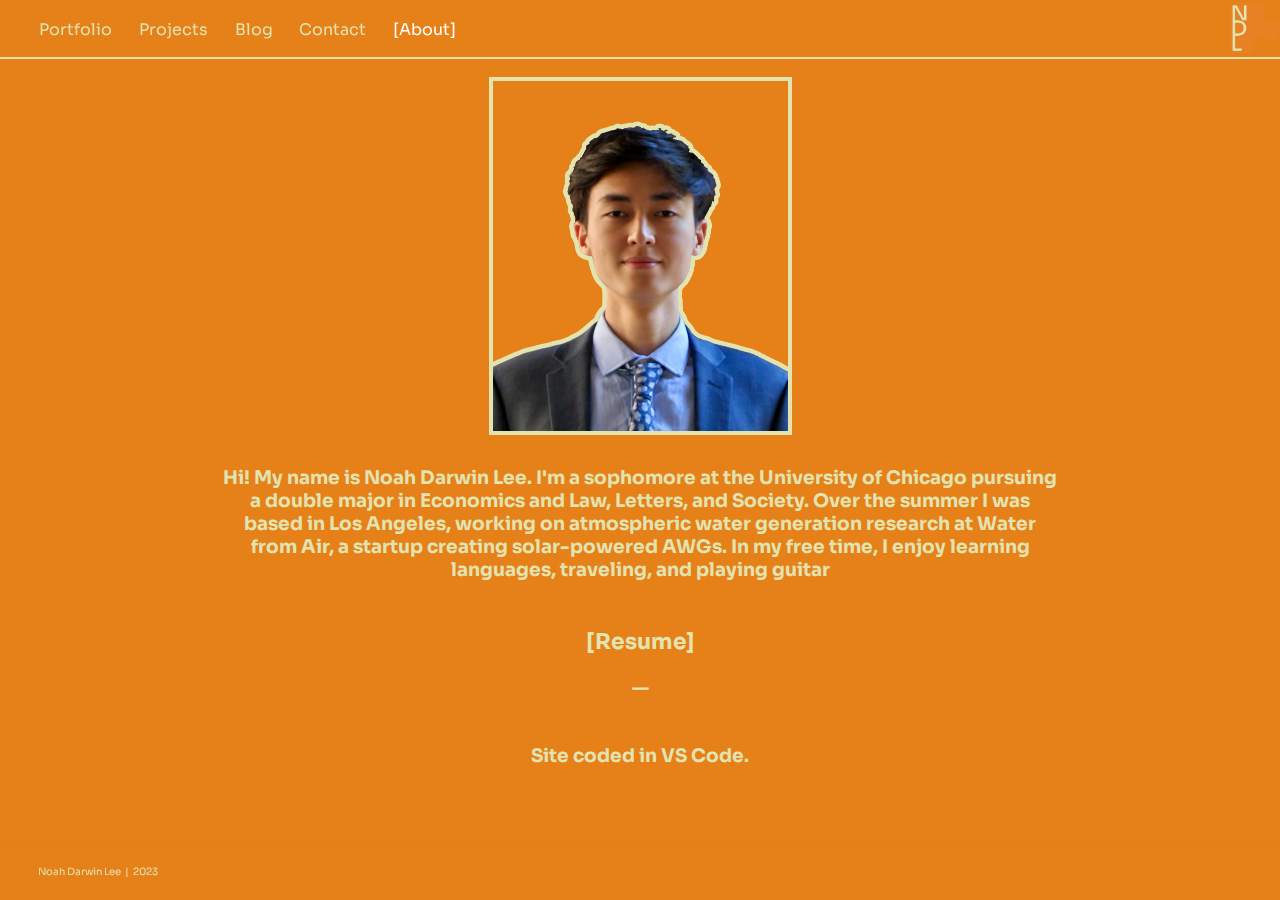
==== about.html @ 6a837bd8 "Update about.html" ====
<!DOCTYPE html>
<html lang="en">
<head>
    <link rel="stylesheet" href="https://fonts.googleapis.com/css?family=Sora">
    <link href='style.css' rel='stylesheet'>
    <link rel="shortcut icon" href="ndlicon.png">
    <meta name="viewport" content="width=device-width, initial-scale=1.0">
    <title>Noah Darwin Lee</title>
</head>
<body>
    <div class="header">
        <br class="topbit">
        <div class="header-nav">
            <li>
                <a href="portfolio.html" class="header-nav-button">
                    <span>Portfolio</span>
                </a>
            </li>
            <li>
                <a href="projects.html" class="header-nav-button">
                    <span>Projects</span>
                </a>
            </li>
            <li>
                <a href="blog.html" class="header-nav-button">
                    <span>Blog</span>
                </a>
            </li>
            <li>
                <a href="contact.html" class="header-nav-button">
                    <span>Contact</span>
                </a>
            </li>
            <li>
                <a href="about.html" class="header-nav-button" style="color:#ffffff">
                    <span>[About]</span>
                </a>
            </li>
            <div class="header-icon">
            <img src="ndlicon.png" class="header-icon" onclick="mainMenu()">
        </div>
        </div>
        <hr class="hr1"/>
    </div>
    <script>
        function mainMenu() {
            window.location.href = "index.html";
    }
    </script>

<!--below is the about section text-->

<div class="headshot">
    <img src="noahabout.png" id="headshot">
</div>
<br>
<h3 class=
"abouttext">Hi! My name is Noah Darwin Lee. I'm a sophomore at the University of Chicago pursuing a double major in Economics and Law, Letters, and Society. Over the summer I was based in Los Angeles, working on atmospheric water generation research at Water from Air, a startup creating solar-powered AWGs. In my free time, I enjoy learning languages, traveling, and playing guitar
</h3>
<h3 style="text-align: center;">
    <br>
    <a href="https://drive.google.com/file/d/1CHzexvk2IK5sggCWqg8Q91HUKFu6rOcd/view?usp=sharing">
        <h3 class="abouttext" style="color:#e3e3b0" id="resumebutton">
        [Resume] 
        </h3>
    </a>
—
</h3>
<br>
<h3 class="abouttext">
Site coded in VS Code. 
</h3>

<!--below is the footer-->

<div class="endspacesmall">
</div>

<div class="footer">
    <a class="header-nav-button" style="position: fixed;
    bottom: 0;
    left: 0;
    right: 0;
    padding-bottom: 22px;
    padding-top: 25px;
    padding-left: 3.4%;
    margin-left: -.4%;
    color: #e3e3b0;
    font-size: x-small;
    display: flex;
    justify-content: left;
    align-items: center;
    background: linear-gradient(transparent, #e68019, #e68019, #e68019);
    z-index: 9;">
    <span id="year"> </span><span> Noah Darwin Lee &nbsp;|&nbsp; 2023</span>
</a>
</div>
    </body>
    </html>
---- style.css ----
body {
    font-family: 'Sora';
    color: #e3e3b0;
    background: #e68019;
    padding: 0;
    margin-left: 0;
    margin-right: 0;
    animation: fadeIn 2s;
    -webkit-animation: fadein 1.2s; 
       -moz-animation: fadein 1.2s; 
        -ms-animation: fadein 1.2s; 
         -o-animation: fadein 1.2s; 
            animation: fadein 1.2s;
}

.header-nav {
    margin-left: 1.5%;
}

.header {
    position: fixed;
    width: 100%;
    height: 3.6em;
    margin-top: -10px;
    padding-bottom: 0.8em;
    background-color:#e68019;
    z-index: 8;
    background: linear-gradient(#e68019, #e68019, #e68019, #e68019, #e68019, transparent);
}

.header li {
    position: relative;
    list-style: none;
    color:#e3e3b0;
    background-color:#e68019;
    margin-left: 1.6%;
    margin-right: 0.2%;
    display: inline;
}

.header a {
    color:#e3e3b0;
    text-decoration: none;
    padding-bottom: 7px;
    padding-top: 7px;
}

.header a:hover {
    color: #f2f3f4;
}

hr {
    margin-top: 17px;
    display: block;
    height: 0px;
    border: 0;
    border-top: 2px solid #e3e3b0;
}

.header-icon {
    height: 50px;
    width: 50px;
    display: inline;
    float: right;
    margin-left: -50px;
    margin-top: -8px;
    cursor: pointer;
}

.header-icon:hover {
    filter: drop-shadow(0px 0px 3px #e3e3b0);
}

/* Below is the Index section */

.bigndlicon {
    text-align: center;
}

#bigndliconitself {
    margin-top: 5%;
    padding-bottom: 100px;
    padding-top: 50px;
    width: 35%;
    height: 35%;
    filter: drop-shadow(2px 1px 8px #e3e3b0)
    drop-shadow(-1px -1px 8px #e3e3b0);
    filter: drop-shadow(2px 1px 8px #e3e3b0)
    drop-shadow(-1px -1px 8px #e3e3b0);
    cursor: pointer;
    -webkit-animation: fadein 2s; 
       -moz-animation: fadein 2s; 
        -ms-animation: fadein 2s; 
         -o-animation: fadein 2s; 
            animation: fadein 2s;
}

.bigndlicon1 {
    text-align: center;
}

#bigndliconitself1 {
    margin-top: 5%;
    padding-bottom: 100px;
    padding-top: 50px;
    width: 35%;
    height: 35%;
    filter: drop-shadow(2px 1px 8px #e3e3b0)
    drop-shadow(-1px -1px 8px #e3e3b0);
    filter: drop-shadow(2px 1px 8px #e3e3b0)
    drop-shadow(-1px -1px 8px #e3e3b0);
    cursor: pointer;
    -webkit-transition: opacity 1s ease-in-out;
    -moz-transition: opacity 1s ease-in-out;
    -o-transition: opacity 1s ease-in-out;
    transition: opacity 1s ease-in-out;
}

/* Below is the Portfolio section */

#allworks {
    display: inline-block;
    position: relative;
}

.portfolioli {
    list-style: none;
    margin-left: 3%;
    font-size: larger;
}

.portfoliodescriptions p {
    font-size: 20px;
}

.portfoliodescriptions1 {
    margin-top: 0.5%;
    margin-top: 3px;
    margin-left: 3.2%;
    width: clamp(280px,30%,1300px); 
    font-size: larger;
}

.portfoliodescriptions2, .portfoliodescriptions3, .portfoliodescriptions4{
    margin-top: -11px;
    margin-left: 3.2%;
    font-size: x-small;
}

/* the first image in the portfolio's top margin needed to be adjusted */

.portfolioimage1 {
    margin-top: 72px;
    width: clamp(280px,30%,1300px); 
    height: 30%;
    min-height: 60px;
    margin-left: 1.6%;
}

.portfolioimage1:hover {
    filter: brightness(1.05) drop-shadow(0px 0px 3px #e3e3b0);
}

/* the rest of the portfolio is below */

.portfolioimage {
    margin-top: 32px;
    width: clamp(280px,30%,1300px); 
    height: 30%;
    min-height: 60px;
    margin-left: calc(1.6%);
}

.portfolioimage:hover {
    filter: brightness(1.05) drop-shadow(0px 0px 3px #e3e3b0);
}

.topbit {
    margin-top: -5px;
}f

#topbreak {
    margin-top: 100px;
}

                                /* hover */

 .back-to-top {
    display: none;
    position: fixed;
    bottom: 21px;
    right: 25px;
    width: 40px;
    height: 40px;
    border-radius: 50%;
    background-color: #e3e3b0;
    color: #e68019;
    text-align: center;
    line-height: 40px;
    cursor: pointer;
    z-index: 10;
    transition: opacity 0.2s;
    font-size: 24px;
    text-decoration: none;
    font-family: Verdana, Geneva, Tahoma, sans-serif;
}
                                
.back-to-top:hover {
    filter: brightness(1.08) drop-shadow(0px 0px 3px #e3e3b0);
}

                                /* Below is the Projects section */

.allprojects {
    position: relative;
}

.projectimages:hover {
    filter: brightness(1.08) drop-shadow(0px 0px 3px #e3e3b0);
}

.projects1, .projects2, .projects3, .projects4, .projects5, .projects6, .projects7 {
    margin-left: 3.15%;
    max-width: 590px;
    padding-right: 5%;
    z-index: 1;
}

#projectimagestop {
    margin-top: 95px;
    border-radius: 1em;
}

a {
    text-decoration: none;
}

.project {
    margin-top: 11px;
    font-size: x-large;
    margin-left: -.2%;
    color: #e3e3b0;
}

.project:hover {
    color: #f2f3f4;
}

.project1 {
    margin-top: -15px;
    font-size: smaller;
    margin-left: -.05%;
}

.publications {
    margin-left: 3.4%;
    text-decoration: underline;
}
                               /* Below is the Blog section */

#blogh2 {
    color: #e3e3b0;
    position: absolute;
    margin-top: 85px;
    margin-left: 3%;
    display: block;
    font-size: small;
    font-style: italic;
    padding-right: 12px;
    visibility: visible;
}

#blognotice {
    color: #e3e3b0;
    position: absolute;
    margin-top: 85px;
    margin-left: 3%;
    display: block;
    font-size: small;
    font-style: italic;
    padding-right: 12px;
    visibility: hidden;
}

.blog-link-list {
    position: absolute;
    list-style: none;
    margin-top: 125px;
    padding-left: 0px;
    margin-left: 3%;
    font-size: x-large;
  }
  
  .blog-link-list span:hover {
    color: #f2f3f4;
    cursor: pointer;
  }
  
  .blog-link-list .subtext {
    opacity: 0;
    transition: opacity 0.2s ease;
    font-size: small;
    font-style: italic;
    margin-left: 12px;
    white-space: nowrap;
  }
  
  .blog-link-list .subtext:hover {
    cursor: default !important;
  }
  
  .blog-link-list .subtext.active {
    opacity: 1;
    color: #e3e3b0;
  }
  
  /* blog icons and line */

  #politics-blog, #unrealpolitics-blog, #languages-blog {
    position: absolute;
    margin-left: 3.0%;
    opacity: 0;
    transition: opacity 0.4s ease;
  }
  
  #politics-blog {
    margin-top: 19em;
    width: clamp(30em 100% 50em);
  }

  #politicsImage {
    margin-left: 1em;
    height: 2.6em;
  }
  
  #unrealpolitics-blog {
    margin-top: 19em;
    width: clamp(30em 100% 50em);
  }

  #unrealpoliticsImage {
    margin-left: 1em;
    height: 2.6em;
  }

  #languages-blog {
    margin-top: 19em;
    width: clamp(30em 100% 50em);
  }

  #languagesImage {
    margin-left: 1em;
    height: 2.6em;
  }

  #netherlandsmap {
    width: 100%;
  }

/* below are the dutch city styles */
  .nclickable {
    cursor: pointer;
    color: #e3e3b0; /* Initial color of the text */
    text-decoration: none;
    position: relative;
    display: inline;
    margin-bottom: 2em;
    height: 0.8em;

  }
  .nclicked {
    color: white; /* Color of the text after clicking */
    text-decoration: underline;
  }

  #nAlkmaar {
    position: absolute;
    top: 619px; /* y value */
    left: 375px; /* x value */
    border-left: -1em;
  }

  #nAmersfoort {
    position: absolute;
    top: 717px; /* y value */
    left: 466px; /* x value */
  }

  #nAmsterdam {
    position: absolute;
    top: 669px; /* y value */
    left: 406px; /* x value */
  }

  #nAntwerp {
    position: absolute;
    top: 953px; /* y value */
    left: 273px; /* x value */
  }

  #nBaarle {
    position: absolute;
    top: 900px; /* y value */
    left: 356px; /* x value */
  }

  #nBrugge {
    position: absolute;
    top: 940px; /* y value */
    left: 122px; /* x value */
  }

  #nDelft {
    position: absolute;
    top: 749px; /* y value */
    left: 330px; /* x value */
    z-index: 2;
  }

  #nDen_Haag {
    position: absolute;
    top: 712px; /* y value */
    left: 258px; /* x value */
    z-index: 1;
  }

  #nEindhoven {
    position: absolute;
    top: 872px; /* y value */
    left: 474px; /* x value */
  }

  #nOtterlo {
    position: absolute;
    top: 754px; /* y value */
    left: 440px; /* x value */
  }

  #nRotterdam {
    position: absolute;
    top: 806px; /* y value */
    left: 288px; /* x value */
  }

  #nUtrecht {
    position: absolute;
    top: 770px; /* y value */
    left: 376px; /* x value */
  }

  .listofcities {
    border-top: 2em;
    border-bottom: 2.2em;
  }

  #dutchblogadjust {
    position: relative;
    width: 36.54em;
    min-width: 10em;
    height: 100%;
    margin-left: .15em;
    margin-right: .15em;
    margin-top: -3em;
  }

  /* end of dutch stuff */

  #blogsline {
    position: relative;
    margin-top: 19.25em;
    display: block;
    height: 0px;
    border: 0;
    border-top: 2px solid #e3e3b0;
}

    /* blog text */

.pbox {
    width: 100%;
    height: 100%;
    max-width: 60em;
    margin-left: .15em;
    margin-right: .15em;
}

#netherlandsmappbox {
    position: relative;
    width: 100%;
    height: 100%;
    max-width: 50em;
    min-width: 34em;
    margin-left: .15em;
    margin-right: .15em;
}

.pbox p {   
    width: clamp(20em, 101vw 26em);
    text-align: justify;
    z-index: 2;
}

.pbox img {
    min-width: 22em;
    width: 88.5vw;
    max-width: 99.65%;
}

.ptextwidth {
    position: relative;
    width: 91.5%;
    word-wrap: break-word;
    margin-bottom: 7em;
    font-size: small;
}

#allblogs h3 { 
    margin-top: -1em;
}

 #allblogs p {   
    position: relative;
    display: inline-block;  
    background-color: #e68019;       
    border: 2px solid #e3e3b0;      
    padding: 0.5em;    
    font-size: 20px;    
}

#allblogs h2 {
    font-size: 2.6em;
}

.disable-scroll {
    overflow: hidden !important;
  }

                                /* Below is the Contact section */

.contacts li {
    position: absolute;
    margin-top: 85px;
    margin-left: 3.1%;
    list-style: none;
    color:#e3e3b0;
    display: inline;
}

#instagram, #facebook, #linkedin, #email, #spotify {
    list-style: none;
    color:#e3e3b0;
    text-decoration: none;
    font-size: x-large;
}

#instagram:hover, #facebook:hover, #linkedin:hover, #email:hover, #spotify:hover {
    list-style: none;
    color: #f2f3f4;
}

#fbadjust {
    margin-left: 2px;
}

#emailadjust {
    margin-lefT: 2px;
}

#spotify {
    padding-bottom: 50px;
}
  
                                /* Below is the About section */

.headshot {
    text-align: center;
}

#headshot {
    margin-top: 4.3em;
    height: 350px; 
    width: 295px;
    border: 4.7px solid #e3e3b0;
    
}

.abouttext {
    margin-top: 5px;
    position: relative;
    font-size: normal;
    padding-left: calc(13% + (100vw - 700px) * (1 - 30) / (700 -  1000));
    padding-right: calc(13% + (100vw - 700px) * (1 - 30) / (700 -  1000));
    text-align: center;
    align-items: center;
}

.endspacesmall {
    position: relative;
    margin-top: 0px;
    padding: 52px;
}

#resumebutton:hover {
    color: #f2f3f4 !important;
}

                                /* footer */

.footer {
    position: fixed;
    bottom: 0;
    left: 0;
    right: 0;
    padding-bottom: 22px;
    padding-top: 25px;
    padding-left: 3.4%;
    margin-left: -.4%;
    color: #e3e3b0;
    font-size: x-small;
    display: flex;
    justify-content: left;
    align-items: center;
    background: linear-gradient(transparent, #e68019, #e68019, #e68019);
    z-index: 9;
  }

                                /* fade ins */

@keyframes fadein {
    from { opacity: 0; }
    to   { opacity: 1; }
}

/* Firefox < 16 */
@-moz-keyframes fadein {
    from { opacity: 0; }
    to   { opacity: 1; }
}

/* Safari, Chrome and Opera > 12.1 */
@-webkit-keyframes fadein {
    from { opacity: 0; }
    to   { opacity: 10.8; }
}

/* Internet Explorer */
@-ms-keyframes fadein {
    from { opacity: 0; }
    to   { opacity: 1; }
}

/* Opera < 12.1 */
@-o-keyframes fadein {
    from { opacity: 0; }
    to   { opacity: 1; }
}

                                        /* mobile only */

@media only screen and (max-width: 840px) {
    /* dutch stuff */
    #nAlkmaar, #nAmersfoort, #nAmsterdam, #nAntwerp, #nBaarle, #nBrugge, #nDelft, #nDen_Haag, #nEindhoven, #nOtterlo, #nRotterdam, #nUtrecht{
        position: relative;
        top: -5em;
        left: 0px;
    }

    #dutchblogadjust {
        width: 91.6%;
    }
}

@media only screen and (max-width: 550px) {

    /* header */

    .header-nav {
     margin-left: 1.6%;
    }

    .header {
        position: fixed;
        width: 100%;
        height: 3.7em;
        margin-top: -10px;
        background-color:#e68019;
        z-index: 88;
        background: linear-gradient(#e68019, #e68019, #e68019, #e68019, #e68019, transparent);
    }

    .header li {
        position: relative;
        list-style: none;
        color:#e3e3b0;
        background-color:#e68019;
        margin-left: 1.8%;
        display: inline;
        font-size: 0.9em !important;
        z-index: 87;
    }

    .header a {
        color:#e3e3b0;
        text-decoration: none;
        padding-bottom: 7px;
        padding-top: 7px;
        z-index: 89;
    }

    .header a:hover {
        color: #f2f3f4;
    }

    hr {
        margin-top: 1em !important;
        display: block;
        height: 0px;
        border: 0;
        border-top: 6px solid #e3e3b0 !important;
    }

    /* index */

    #bigndliconitself {
        margin-top: 25%;
        width: 55%;
        height: 55%;
    }
    
    #bigndliconitself1 {
        margin-top: 25%;
        width: 55%;
        height: 55%;
    }

    /* portfolio */

    #allworks {
        margin-right: 1em;
    }

    .portfolioimage1 {
        margin-top: 72px;
        width: 30%; 
        min-width: 280px;
        height: 30%;
        min-height: 60px;
        max-width: 1300px;
        margin-left: 1.77%;
    }

    .portfolioimage1:hover {
        filter: brightness(1.05) drop-shadow(0px 0px 3px #e3e3b0);
    }

    .portfolioimage {
        margin-top: 32px;
        width: 30%; 
        min-width: 280px;
        height: 30%;
        min-height: 60px;
        max-width: 1300px;
        margin-left: calc(1.77%);
    }

    .portfolioimage:hover {
        filter: brightness(1.05) drop-shadow(0px 0px 3px #e3e3b0);
    }

     .back-to-top {
    display: none !important;

    /* projects */

    .allprojects {
        position: relative;
    }

    .projectimages:hover {
        filter: brightness(1.08) drop-shadow(0px 0px 3px #e3e3b0);
    }

    .projects1, .projects2, .projects3, .projects4, .projects5, .projects6, .projects7 {
        margin-left: 3.5%;
        max-width: 600px;
        padding-right: 5%;
        z-index: 1;
    }

    #projectimagestop {
        margin-top: 95px;
        border-radius: 1em;
    }

    .project {
        margin-top: 11px;
        font-size: x-large;
        margin-left: -.2%;
    }

    .project1 {
        margin-top: -15px;
        font-size: smaller;
        margin-left: -.05%;
    }

    .publications {
        margin-left: 3.4%;
        text-decoration: underline;
    }

    /* blog */

    #blogh2 {
        color: #e3e3b0;
        position: absolute;
        margin-top: 85px;
        margin-left: 3%;
        display: block;
        font-size: small;
        font-style: italic;
        padding-right: 12px;
        visibility: visible;
    }

     #blognotice {
        color: #e3e3b0;
        position: absolute;
        margin-top: 85px;
        margin-left: 3%;
        display: block;
        font-size: small;
        font-style: italic;
        padding-right: 12px;
        visibility: visible;
    }

    #allblogs h2 {
        margin-top: 1.15em !important;
        font-size: 2em;
    }

    .pbox p{   
        width: 89.5vw !important;
        min-width: 10em !important;
        text-align: justify;
        padding: 0.5em !important;
    }

      .pbox img {
        width: 100%;
    }

    #politicsImage {
        margin-left: 1em;
        height: 2em;
    }

    #unrealpoliticsImage {
        margin-left: 1em;
        height: 2em;
    }

    #languagesImage {
        margin-left: 1em;
        height: 2em;
    }

    #netherlandsmap {
        width: 100%;
      }

    #netherlandsmappbox {
        min-width: 20em;
    }

    #unrealpolitics-blog h2 {
        font-size: 1.6em;
    }

    .pbox p {   
        font-size: medium !important;
        text-align: left;
    }

    .pbox img {
        min-width: 22em;
        width: 80vw;
    }

    .ptextwidth {
        font-size: 1em !important;
    }

    /* contact */

    /* about */
    
    #headshot {
        text-align: center;
        position: relative;
        margin-top: 4em;
        height: 14em; 
        width: 12em;
        border: 6px solid #e3e3b0;
    }
    
    .abouttext {
        margin-top: 5px;
        position: relative;
        font-size: larger;
        padding-left: calc(13% + (100vw - 700px) * (1 - 30) / (700 -  1000));
        padding-right: calc(13% + (100vw - 700px) * (1 - 30) / (700 -  1000));
        text-align: center;
        align-items: center;
    }
    
    .endspacesmall {
        position: relative;
        margin-top: 0px;
        padding: 50px;
    }

    /* footer */

    .footer {
        position: fixed;
        bottom: 0;
        left: 0;
        right: 0;
        padding-bottom: 21px;
        padding-top: 25px;
        padding-left: 3.4%;
        margin-left: 0%;
        color: #e3e3b0;
        font-size: x-small;
        display: flex;
        justify-content: left;
        align-items: center;
        background: linear-gradient(transparent, #e68019, #e68019, #e68019);
        z-index: 9;
    }
}
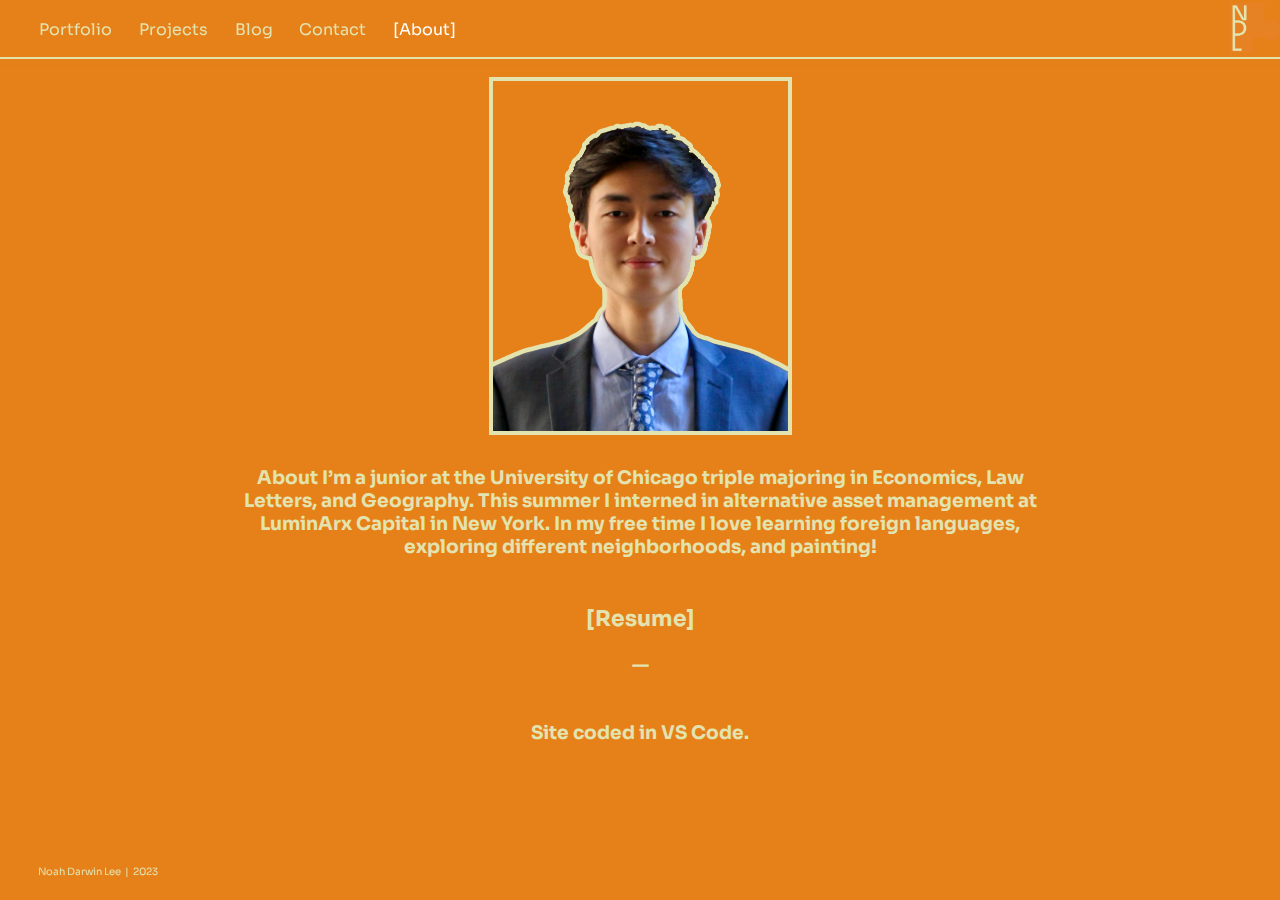
==== commit 537c33d6: "Update about.html" ====
--- a/about.html
+++ b/about.html
@@ -55,11 +55,12 @@
 </div>
 <br>
 <h3 class=
-"abouttext">Hi! My name is Noah Darwin Lee. I'm a sophomore at the University of Chicago pursuing a double major in Economics and Law, Letters, and Society. Over the summer I was based in Los Angeles, working on atmospheric water generation research at Water from Air, a startup creating solar-powered AWGs. In my free time, I enjoy learning languages, traveling, and playing guitar
+"abouttext">About
+I’m a junior at the University of Chicago triple majoring in Economics, Law Letters, and Geography. This summer I interned in alternative asset management at LuminArx Capital in New York. In my free time I love learning foreign languages, exploring different neighborhoods, and painting!
 </h3>
 <h3 style="text-align: center;">
     <br>
-    <a href="https://drive.google.com/file/d/1CHzexvk2IK5sggCWqg8Q91HUKFu6rOcd/view?usp=sharing">
+    <a href="https://drive.google.com/file/d/1CmHsQj0B7gkJgHp35YIXcgSB3I42j1AX/view?usp=sharing">
         <h3 class="abouttext" style="color:#e3e3b0" id="resumebutton">
         [Resume] 
         </h3>
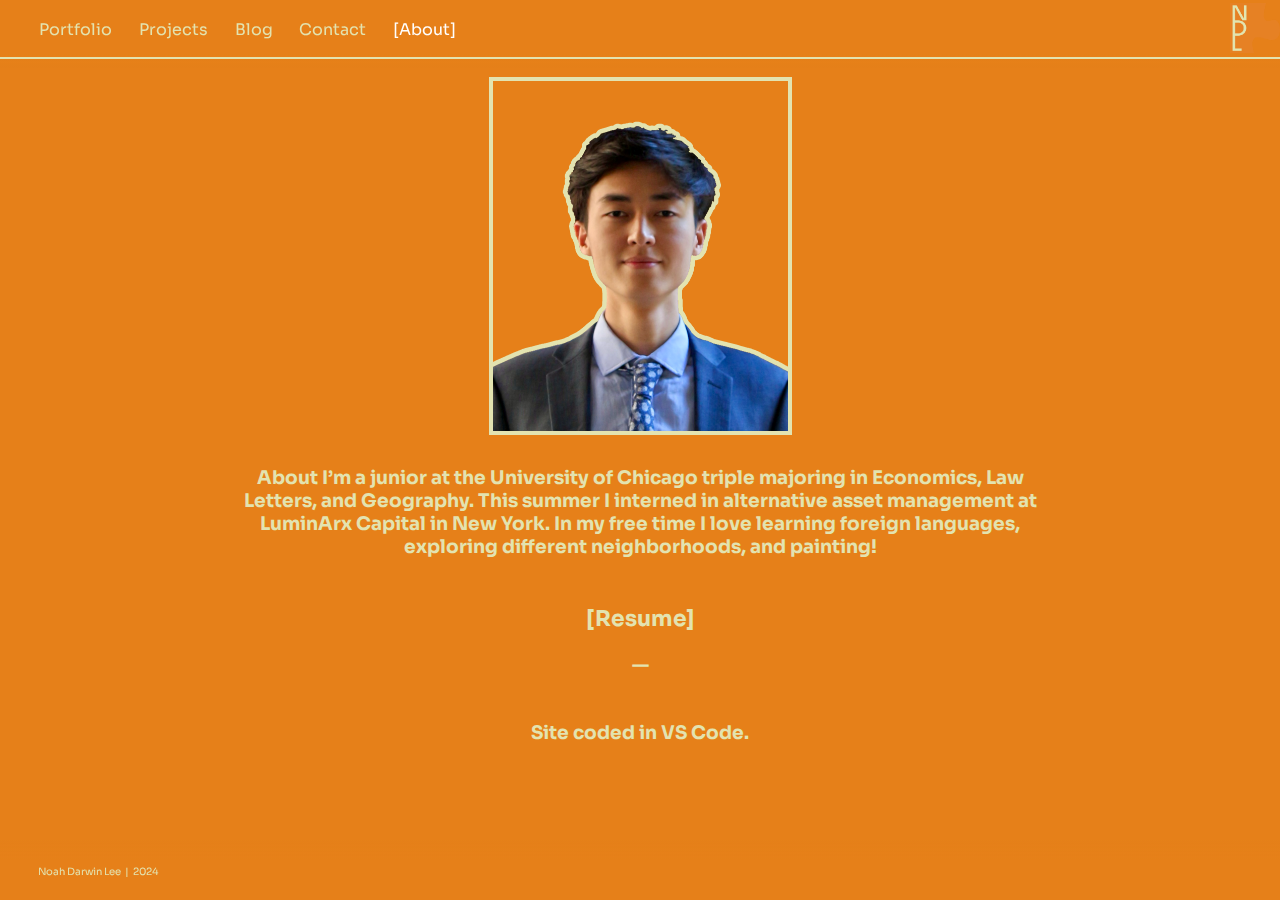
==== commit 58b59ddd: "Update about.html" ====
--- a/about.html
+++ b/about.html
@@ -60,7 +60,7 @@
 </h3>
 <h3 style="text-align: center;">
     <br>
-    <a href="https://drive.google.com/file/d/1CmHsQj0B7gkJgHp35YIXcgSB3I42j1AX/view?usp=sharing">
+    <a href="https://drive.google.com/file/d/1HugWm0_aaaJHEE8EMsyRuuBFHqU1K0Bk/view?usp=sharing">
         <h3 class="abouttext" style="color:#e3e3b0" id="resumebutton">
         [Resume] 
         </h3>
@@ -93,7 +93,7 @@
     align-items: center;
     background: linear-gradient(transparent, #e68019, #e68019, #e68019);
     z-index: 9;">
-    <span id="year"> </span><span> Noah Darwin Lee &nbsp;|&nbsp; 2023</span>
+    <span id="year"> </span><span> Noah Darwin Lee &nbsp;|&nbsp; 2024</span>
 </a>
 </div>
     </body>
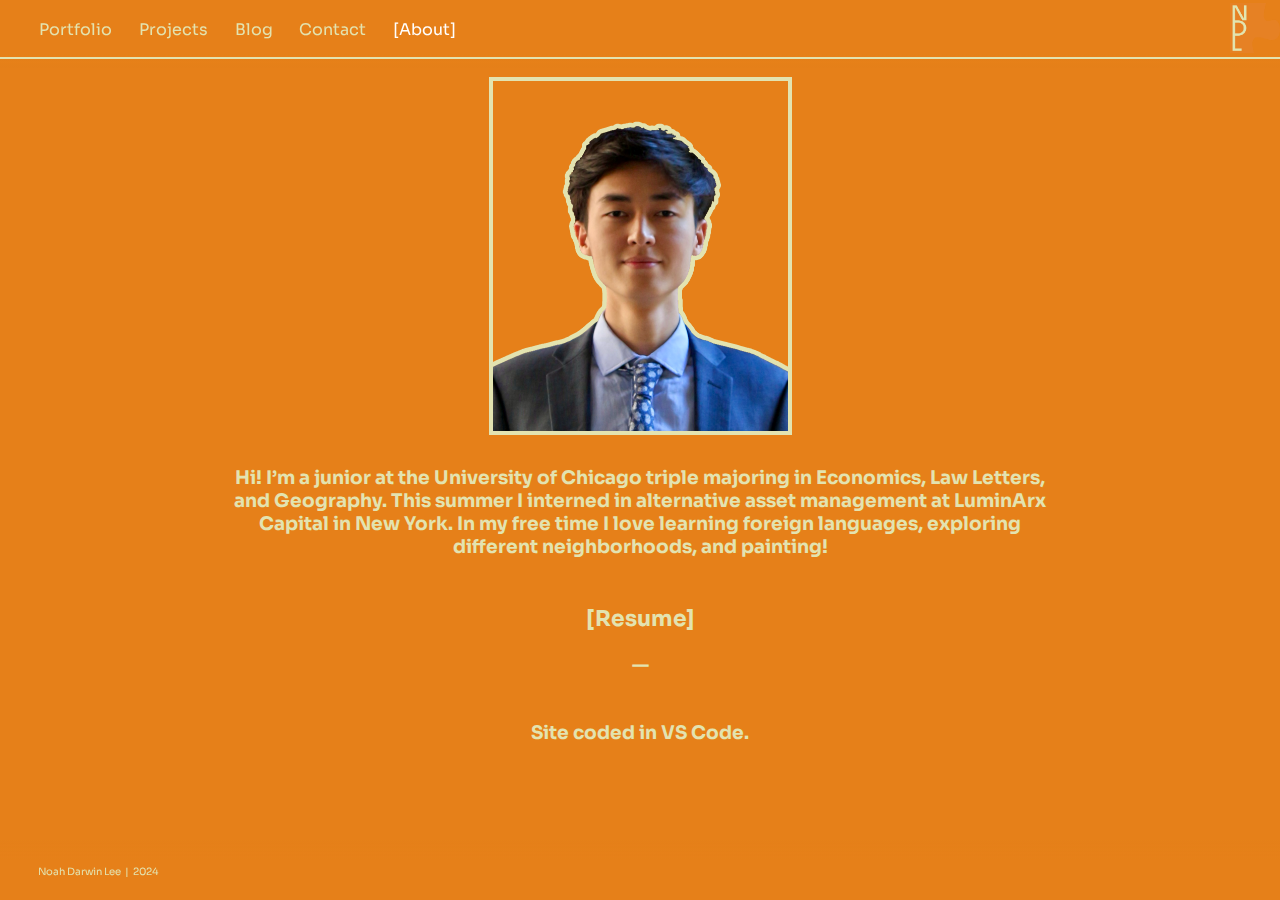
==== commit f2182daa: "Update about.html" ====
--- a/about.html
+++ b/about.html
@@ -55,8 +55,8 @@
 </div>
 <br>
 <h3 class=
-"abouttext">About
-I’m a junior at the University of Chicago triple majoring in Economics, Law Letters, and Geography. This summer I interned in alternative asset management at LuminArx Capital in New York. In my free time I love learning foreign languages, exploring different neighborhoods, and painting!
+"abouttext">
+Hi! I’m a junior at the University of Chicago triple majoring in Economics, Law Letters, and Geography. This summer I interned in alternative asset management at LuminArx Capital in New York. In my free time I love learning foreign languages, exploring different neighborhoods, and painting!
 </h3>
 <h3 style="text-align: center;">
     <br>
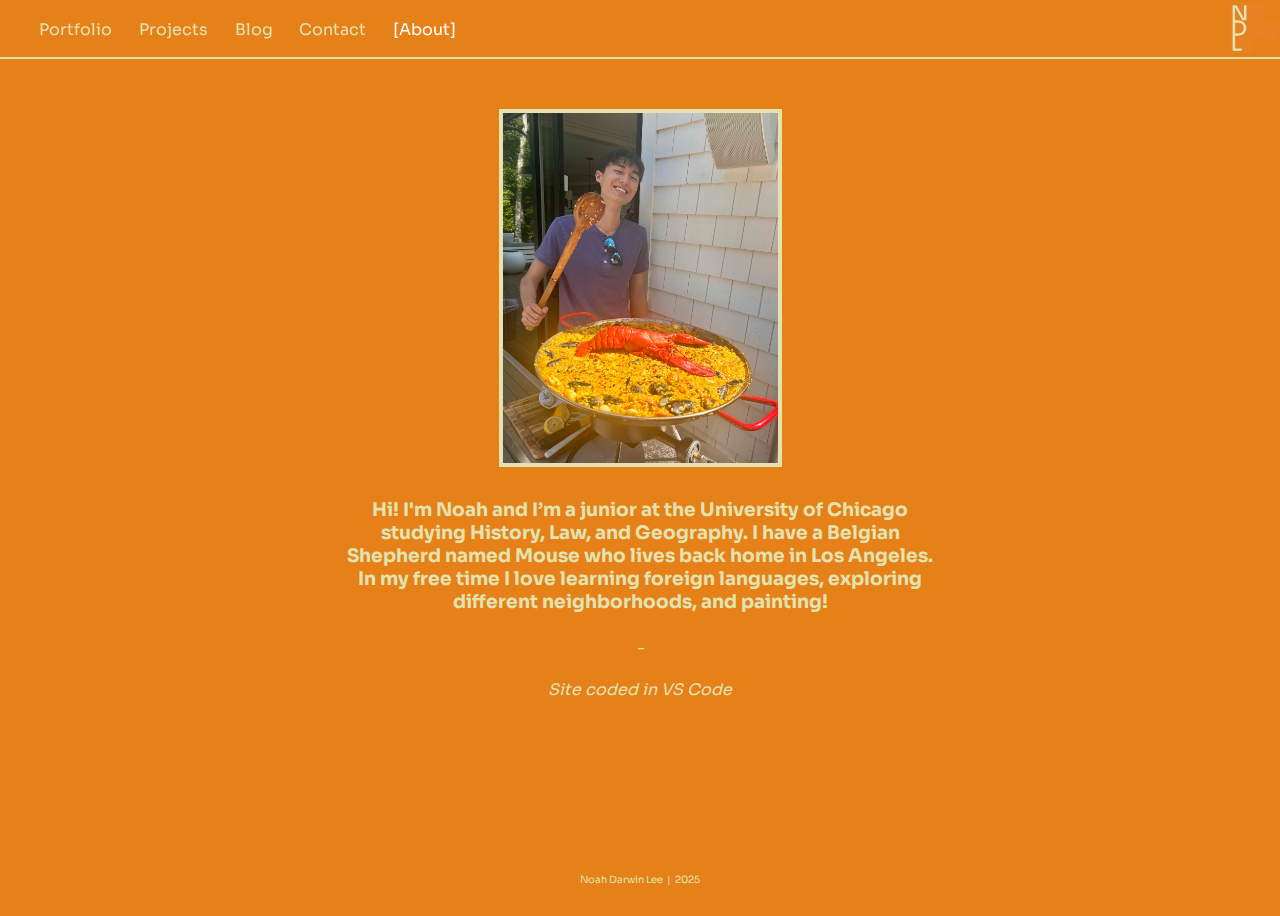
==== commit b6b1ec7e: "Update about.html n" ====
--- a/about.html
+++ b/about.html
@@ -8,93 +8,78 @@
     <title>Noah Darwin Lee</title>
 </head>
 <body>
-    <div class="header">
-        <br class="topbit">
-        <div class="header-nav">
-            <li>
-                <a href="portfolio.html" class="header-nav-button">
-                    <span>Portfolio</span>
-                </a>
-            </li>
-            <li>
-                <a href="projects.html" class="header-nav-button">
-                    <span>Projects</span>
-                </a>
-            </li>
-            <li>
-                <a href="blog.html" class="header-nav-button">
-                    <span>Blog</span>
-                </a>
-            </li>
-            <li>
-                <a href="contact.html" class="header-nav-button">
-                    <span>Contact</span>
-                </a>
-            </li>
-            <li>
-                <a href="about.html" class="header-nav-button" style="color:#ffffff">
-                    <span>[About]</span>
-                </a>
-            </li>
-            <div class="header-icon">
-            <img src="ndlicon.png" class="header-icon" onclick="mainMenu()">
+    <div class="page-wrapper">
+        <div class="header">
+            <br class="topbit">
+            <div class="header-nav">
+                <li>
+                    <a href="portfolio.html" class="header-nav-button">
+                        <span>Portfolio</span>
+                    </a>
+                </li>
+                <li>
+                    <a href="projects.html" class="header-nav-button">
+                        <span>Projects</span>
+                    </a>
+                </li>
+                <li>
+                    <a href="blog.html" class="header-nav-button">
+                        <span>Blog</span>
+                    </a>
+                </li>
+                <li>
+                    <a href="contact.html" class="header-nav-button">
+                        <span>Contact</span>
+                    </a>
+                </li>
+                <li>
+                    <a href="about.html" class="header-nav-button" style="color:#ffffff">
+                        <span>[About]</span>
+                    </a>
+                </li>
+                <div class="header-icon">
+                <img src="ndlicon.png" class="header-icon" onclick="mainMenu()">
+            </div>
+            </div>
+            <hr class="hr1"/>
         </div>
+        <script>
+            function mainMenu() {
+                window.location.href = "index.html";
+        }
+        </script>
+
+    <!--below is the about section text-->
+
+    <div class="headshot">
+        <img src="noahabout.jpeg" id="headshot">
+    </div>
+    <br>
+    <h3 class=
+    "abouttext">
+    Hi! I'm Noah and I’m a junior at the University of Chicago studying History, Law, and Geography. I have a Belgian Shepherd named Mouse who lives back home in Los Angeles. In my free time I love learning foreign languages, exploring different neighborhoods, and painting!
+    </h3>
+    <!-- <h3 style="text-align: center;">
+        <br>
+        <a href="https://drive.google.com/file/d/1MkiAALQcEMPENYxFbsl9MBfa-a7vdeLA/view?usp=sharing">
+            <h3 class="abouttext" style="color:#e3e3b0" id="resumebutton">
+            RESUME
+            </h3>
+        </a> -->
+    <em class="abouttext">
+    -
+    <br>
+    <br>
+    Site coded in VS Code
+    </em>
+
+    <!--below is the footer-->
+        
+    <div class="footer">
+        <div class="footer-content">
+        <span id="year"></span> Noah Darwin Lee &nbsp;|&nbsp; 2025
         </div>
-        <hr class="hr1"/>
-    </div>
-    <script>
-        function mainMenu() {
-            window.location.href = "index.html";
-    }
-    </script>
-
-<!--below is the about section text-->
-
-<div class="headshot">
-    <img src="noahabout.png" id="headshot">
+    </div>  
 </div>
-<br>
-<h3 class=
-"abouttext">
-Hi! I’m a junior at the University of Chicago triple majoring in Economics, Law Letters, and Geography. This summer I interned in alternative asset management at LuminArx Capital in New York. In my free time I love learning foreign languages, exploring different neighborhoods, and painting!
-</h3>
-<h3 style="text-align: center;">
-    <br>
-    <a href="https://drive.google.com/file/d/1HugWm0_aaaJHEE8EMsyRuuBFHqU1K0Bk/view?usp=sharing">
-        <h3 class="abouttext" style="color:#e3e3b0" id="resumebutton">
-        [Resume] 
-        </h3>
-    </a>
-—
-</h3>
-<br>
-<h3 class="abouttext">
-Site coded in VS Code. 
-</h3>
-
-<!--below is the footer-->
-
-<div class="endspacesmall">
-</div>
-
-<div class="footer">
-    <a class="header-nav-button" style="position: fixed;
-    bottom: 0;
-    left: 0;
-    right: 0;
-    padding-bottom: 22px;
-    padding-top: 25px;
-    padding-left: 3.4%;
-    margin-left: -.4%;
-    color: #e3e3b0;
-    font-size: x-small;
-    display: flex;
-    justify-content: left;
-    align-items: center;
-    background: linear-gradient(transparent, #e68019, #e68019, #e68019);
-    z-index: 9;">
-    <span id="year"> </span><span> Noah Darwin Lee &nbsp;|&nbsp; 2024</span>
-</a>
-</div>
-    </body>
+</body>
     </html>
--- a/style.css
+++ b/style.css
@@ -119,15 +119,118 @@
 
 /* Below is the Portfolio section */
 
+/* when you click an image this is the background box for it */
+.lightbox {
+    position: fixed;
+    top: 0;
+    left: 0;
+    width: 100vw;
+    height: 100vh;
+    background: rgba(0, 0, 0, 0.85);
+    display: flex;
+    justify-content: center;
+    align-items: center;
+    z-index: 1000;
+    transition: opacity 0.3s ease;
+    cursor: pointer;
+}
+
+.lightbox img {
+    max-width: 85vw;
+    max-height: 85vh;
+    min-width: 70vw;
+    min-height: 40vh;
+    width: auto;
+    height: auto;
+    object-fit: contain;
+    border: 0px solid #e3e3b0;
+    box-shadow: 0 0 0px #e3e3b0;
+    transition: transform 0.3s ease;
+    cursor: default;
+}
+
+
+.lightbox-close {
+    position: absolute;
+    top: 2%;
+    right: 3%;
+    color: #e3e3b0;
+    font-size: 3em;
+    cursor: pointer;
+    font-family: Arial, sans-serif;
+    transition: color 0s ease;
+}
+
+.lightbox-close:hover {
+    color: white;
+}
+
+.hidden {
+    display: none;
+}
+
+/*portfolio filters */
+
+#portfolio-filters {
+    cursor: default; /* prevents text selection between buttons */
+    user-select: none; /* optional: prevent accidental text selection */
+    padding-top: 11px;
+  }
+
+#portfolio-filters .filter-btn {
+    font-family: 'Sora', sans-serif;
+    margin: 0.4em;
+    padding: 0.4em 1em;
+    font-size: 1em;
+    background-color: #e3e3b0;
+    color: #e68019;
+    border: none;
+    border-radius: 0.4em;
+    cursor: pointer;
+    transition: background-color 0.3s ease, color 0.3s ease;
+    min-width: 6.5em; 
+    text-align: center;
+    font-weight: 500;
+}
+
+
+#portfolio-filters .filter-btn:hover {
+    background-color: #f2f3f4;
+    color: #d65d00;
+}
+
+#portfolio-filters .filter-btn.active {
+    background-color: white;
+    color: #e68019;
+    font-weight: bold;
+    border: 0px solid #e68019;
+    font-weight: 750;
+}
+
 #allworks {
-    display: inline-block;
-    position: relative;
-}
+    display: flex;
+    flex-wrap: wrap;
+    gap: 2rem; /* adjust spacing between items */
+    justify-content: center; /* center items horizontally */
+    align-items: flex-start; /* align items at the top */
+    padding: 2rem;
+}
+
+#allworks > div {
+    flex: 0 1 300px; /* grow/shrink, base width */
+    display: flex;
+    flex-direction: column;
+    align-items: center;
+    text-align: center;
+}
+
 
 .portfolioli {
     list-style: none;
-    margin-left: 3%;
+    margin-left: 0%;
     font-size: larger;
+    align-items: center;
+    text-align: center;
 }
 
 .portfoliodescriptions p {
@@ -136,8 +239,16 @@
 
 .portfoliodescriptions1 {
     margin-top: 0.5%;
-    margin-top: 3px;
-    margin-left: 3.2%;
+    margin-top: 5px;
+    margin-left: 0%;
+    width: clamp(280px,30%,1300px); 
+    font-size: larger;
+}
+
+.portfoliodescriptions1new {
+    margin-top: 0.5%;
+    margin-top: 10px;
+    margin-left: 0%;
     width: clamp(280px,30%,1300px); 
     font-size: larger;
 }
@@ -148,21 +259,7 @@
     font-size: x-small;
 }
 
-/* the first image in the portfolio's top margin needed to be adjusted */
-
-.portfolioimage1 {
-    margin-top: 72px;
-    width: clamp(280px,30%,1300px); 
-    height: 30%;
-    min-height: 60px;
-    margin-left: 1.6%;
-}
-
-.portfolioimage1:hover {
-    filter: brightness(1.05) drop-shadow(0px 0px 3px #e3e3b0);
-}
-
-/* the rest of the portfolio is below */
+/* the images of the portfolio are below */
 
 .portfolioimage {
     margin-top: 32px;
@@ -170,6 +267,7 @@
     height: 30%;
     min-height: 60px;
     margin-left: calc(1.6%);
+    cursor: pointer;
 }
 
 .portfolioimage:hover {
@@ -228,7 +326,7 @@
 }
 
 #projectimagestop {
-    margin-top: 95px;
+    margin-top: 86px;
     border-radius: 1em;
 }
 
@@ -532,6 +630,21 @@
     font-size: 2.6em;
 }
 
+#allblogs > div {
+    transition: opacity 0.4s ease;
+    opacity: 0;
+    pointer-events: none;
+    height: 0;
+    overflow: hidden;
+  }
+  
+  #allblogs > div.visible {
+    opacity: 1;
+    pointer-events: auto;
+    height: auto;
+    overflow: visible;
+  }
+  
 .disable-scroll {
     overflow: hidden !important;
   }
@@ -570,6 +683,12 @@
 #spotify {
     padding-bottom: 50px;
 }
+
+.page-wrapper {
+    display: flex;
+    flex-direction: column;
+    min-height: 100vh;
+  }
   
                                 /* Below is the About section */
 
@@ -578,9 +697,9 @@
 }
 
 #headshot {
-    margin-top: 4.3em;
+    margin-top: 6.3em;
     height: 350px; 
-    width: 295px;
+    width: 275px;
     border: 4.7px solid #e3e3b0;
     
 }
@@ -589,8 +708,8 @@
     margin-top: 5px;
     position: relative;
     font-size: normal;
-    padding-left: calc(13% + (100vw - 700px) * (1 - 30) / (700 -  1000));
-    padding-right: calc(13% + (100vw - 700px) * (1 - 30) / (700 -  1000));
+    padding-left: calc(22% + (100vw - 700px) * (1 - 30) / (700 -  1000));
+    padding-right: calc(22% + (100vw - 700px) * (1 - 30) / (700 -  1000));
     text-align: center;
     align-items: center;
 }
@@ -605,25 +724,24 @@
     color: #f2f3f4 !important;
 }
 
-                                /* footer */
+/* footer */
 
 .footer {
-    position: fixed;
-    bottom: 0;
-    left: 0;
-    right: 0;
-    padding-bottom: 22px;
-    padding-top: 25px;
-    padding-left: 3.4%;
-    margin-left: -.4%;
+    margin-top: auto;
+    display: flex;
+    justify-content: center;
+    align-items: center;
+    background: linear-gradient(transparent, #e68019, #e68019, #e68019);
     color: #e3e3b0;
     font-size: x-small;
-    display: flex;
-    justify-content: left;
-    align-items: center;
-    background: linear-gradient(transparent, #e68019, #e68019, #e68019);
-    z-index: 9;
-  }
+    padding: 22px 0;
+    text-align: center;
+  }
+
+.footer-content {
+    display: inline-block;
+    text-align: center;
+}
 
                                 /* fade ins */
 
@@ -658,287 +776,295 @@
 
                                         /* mobile only */
 
-@media only screen and (max-width: 840px) {
-    /* dutch stuff */
-    #nAlkmaar, #nAmersfoort, #nAmsterdam, #nAntwerp, #nBaarle, #nBrugge, #nDelft, #nDen_Haag, #nEindhoven, #nOtterlo, #nRotterdam, #nUtrecht{
-        position: relative;
-        top: -5em;
-        left: 0px;
-    }
-
-    #dutchblogadjust {
-        width: 91.6%;
-    }
-}
-
-@media only screen and (max-width: 550px) {
-
-    /* header */
-
-    .header-nav {
-     margin-left: 1.6%;
-    }
-
-    .header {
-        position: fixed;
-        width: 100%;
-        height: 3.7em;
-        margin-top: -10px;
-        background-color:#e68019;
-        z-index: 88;
-        background: linear-gradient(#e68019, #e68019, #e68019, #e68019, #e68019, transparent);
-    }
-
-    .header li {
-        position: relative;
-        list-style: none;
-        color:#e3e3b0;
-        background-color:#e68019;
-        margin-left: 1.8%;
-        display: inline;
-        font-size: 0.9em !important;
-        z-index: 87;
-    }
-
-    .header a {
-        color:#e3e3b0;
-        text-decoration: none;
-        padding-bottom: 7px;
-        padding-top: 7px;
-        z-index: 89;
-    }
-
-    .header a:hover {
-        color: #f2f3f4;
-    }
-
-    hr {
-        margin-top: 1em !important;
-        display: block;
-        height: 0px;
-        border: 0;
-        border-top: 6px solid #e3e3b0 !important;
-    }
-
-    /* index */
-
-    #bigndliconitself {
-        margin-top: 25%;
-        width: 55%;
-        height: 55%;
-    }
-    
-    #bigndliconitself1 {
-        margin-top: 25%;
-        width: 55%;
-        height: 55%;
-    }
-
-    /* portfolio */
-
-    #allworks {
-        margin-right: 1em;
-    }
-
-    .portfolioimage1 {
-        margin-top: 72px;
-        width: 30%; 
-        min-width: 280px;
-        height: 30%;
-        min-height: 60px;
-        max-width: 1300px;
-        margin-left: 1.77%;
-    }
-
-    .portfolioimage1:hover {
-        filter: brightness(1.05) drop-shadow(0px 0px 3px #e3e3b0);
-    }
-
-    .portfolioimage {
-        margin-top: 32px;
-        width: 30%; 
-        min-width: 280px;
-        height: 30%;
-        min-height: 60px;
-        max-width: 1300px;
-        margin-left: calc(1.77%);
-    }
-
-    .portfolioimage:hover {
-        filter: brightness(1.05) drop-shadow(0px 0px 3px #e3e3b0);
-    }
-
-     .back-to-top {
-    display: none !important;
-
-    /* projects */
-
-    .allprojects {
-        position: relative;
-    }
-
-    .projectimages:hover {
-        filter: brightness(1.08) drop-shadow(0px 0px 3px #e3e3b0);
-    }
-
-    .projects1, .projects2, .projects3, .projects4, .projects5, .projects6, .projects7 {
-        margin-left: 3.5%;
-        max-width: 600px;
-        padding-right: 5%;
-        z-index: 1;
-    }
-
-    #projectimagestop {
-        margin-top: 95px;
-        border-radius: 1em;
-    }
-
-    .project {
-        margin-top: 11px;
-        font-size: x-large;
-        margin-left: -.2%;
-    }
-
-    .project1 {
-        margin-top: -15px;
-        font-size: smaller;
-        margin-left: -.05%;
-    }
-
-    .publications {
-        margin-left: 3.4%;
-        text-decoration: underline;
-    }
-
-    /* blog */
-
-    #blogh2 {
-        color: #e3e3b0;
-        position: absolute;
-        margin-top: 85px;
-        margin-left: 3%;
-        display: block;
-        font-size: small;
-        font-style: italic;
-        padding-right: 12px;
-        visibility: visible;
-    }
-
-     #blognotice {
-        color: #e3e3b0;
-        position: absolute;
-        margin-top: 85px;
-        margin-left: 3%;
-        display: block;
-        font-size: small;
-        font-style: italic;
-        padding-right: 12px;
-        visibility: visible;
-    }
-
-    #allblogs h2 {
-        margin-top: 1.15em !important;
-        font-size: 2em;
-    }
-
-    .pbox p{   
-        width: 89.5vw !important;
-        min-width: 10em !important;
-        text-align: justify;
-        padding: 0.5em !important;
-    }
-
-      .pbox img {
-        width: 100%;
-    }
-
-    #politicsImage {
-        margin-left: 1em;
-        height: 2em;
-    }
-
-    #unrealpoliticsImage {
-        margin-left: 1em;
-        height: 2em;
-    }
-
-    #languagesImage {
-        margin-left: 1em;
-        height: 2em;
-    }
-
-    #netherlandsmap {
-        width: 100%;
-      }
-
-    #netherlandsmappbox {
-        min-width: 20em;
-    }
-
-    #unrealpolitics-blog h2 {
-        font-size: 1.6em;
-    }
-
-    .pbox p {   
-        font-size: medium !important;
-        text-align: left;
-    }
-
-    .pbox img {
-        min-width: 22em;
-        width: 80vw;
-    }
-
-    .ptextwidth {
-        font-size: 1em !important;
-    }
-
-    /* contact */
-
-    /* about */
-    
-    #headshot {
-        text-align: center;
-        position: relative;
-        margin-top: 4em;
-        height: 14em; 
-        width: 12em;
-        border: 6px solid #e3e3b0;
-    }
-    
-    .abouttext {
-        margin-top: 5px;
-        position: relative;
-        font-size: larger;
-        padding-left: calc(13% + (100vw - 700px) * (1 - 30) / (700 -  1000));
-        padding-right: calc(13% + (100vw - 700px) * (1 - 30) / (700 -  1000));
-        text-align: center;
-        align-items: center;
-    }
-    
-    .endspacesmall {
-        position: relative;
-        margin-top: 0px;
-        padding: 50px;
-    }
-
-    /* footer */
-
-    .footer {
-        position: fixed;
-        bottom: 0;
-        left: 0;
-        right: 0;
-        padding-bottom: 21px;
-        padding-top: 25px;
-        padding-left: 3.4%;
-        margin-left: 0%;
-        color: #e3e3b0;
-        font-size: x-small;
-        display: flex;
-        justify-content: left;
-        align-items: center;
-        background: linear-gradient(transparent, #e68019, #e68019, #e68019);
-        z-index: 9;
-    }
-}
+        @media only screen and (max-width: 840px) {
+            /* dutch stuff */
+            #nAlkmaar, #nAmersfoort, #nAmsterdam, #nAntwerp, #nBaarle, #nBrugge, #nDelft, #nDen_Haag, #nEindhoven, #nOtterlo, #nRotterdam, #nUtrecht{
+                position: relative;
+                top: -5em;
+                left: 0px;
+            }
+
+            #dutchblogadjust {
+                width: 91.6%;
+            }
+        }
+
+        @media only screen and (max-width: 550px) {
+
+            /* header */
+
+            .header-nav {
+            margin-left: 1.6%;
+            }
+
+            .header {
+                position: fixed;
+                width: 100%;
+                height: 3.7em;
+                margin-top: -10px;
+                background-color:#e68019;
+                z-index: 88;
+                background: linear-gradient(#e68019, #e68019, #e68019, #e68019, #e68019, transparent);
+            }
+
+            .header li {
+                position: relative;
+                list-style: none;
+                color:#e3e3b0;
+                background-color:#e68019;
+                margin-left: 1.8%;
+                display: inline;
+                font-size: 0.9em !important;
+                z-index: 87;
+            }
+
+            .header a {
+                color:#e3e3b0;
+                text-decoration: none;
+                padding-bottom: 7px;
+                padding-top: 7px;
+                z-index: 89;
+            }
+
+            .header a:hover {
+                color: #f2f3f4;
+            }
+
+            hr {
+                margin-top: 1em !important;
+                display: block;
+                height: 0px;
+                border: 0;
+                border-top: 6px solid #e3e3b0 !important;
+            }
+
+            /* index */
+
+            #bigndliconitself {
+                margin-top: 25%;
+                width: 55%;
+                height: 55%;
+            }
+            
+            #bigndliconitself1 {
+                margin-top: 25%;
+                width: 55%;
+                height: 55%;
+            }
+
+            /* portfolio */
+
+            #allworks {
+                margin-right: 1em;
+            }
+
+            .portfolioimage1 {
+                margin-top: 72px;
+                width: 30%; 
+                min-width: 280px;
+                height: 30%;
+                min-height: 60px;
+                max-width: 1300px;
+                margin-left: 1.77%;
+            }
+
+            .portfolioimage1:hover {
+                filter: brightness(1.05) drop-shadow(0px 0px 3px #e3e3b0);
+            }
+
+            .portfolioimage {
+                margin-top: 32px;
+                width: 30%; 
+                min-width: 280px;
+                height: 30%;
+                min-height: 60px;
+                max-width: 1300px;
+                margin-left: calc(1.77%);
+            }
+
+            .portfolioimage:hover {
+                filter: brightness(1.05) drop-shadow(0px 0px 3px #e3e3b0);
+            }
+
+            .portfolioli {
+                list-style: none;
+                font-size: larger;
+                margin-left: 0%;
+            }
+
+            /* projects */
+
+            .allprojects {
+                position: relative;
+            }
+
+            .projectimages:hover {
+                filter: brightness(1.08) drop-shadow(0px 0px 3px #e3e3b0);
+            }
+
+            .projects1, .projects2, .projects3, .projects4, .projects5, .projects6, .projects7 {
+                margin-left: 3.5%;
+                max-width: 600px;
+                padding-right: 5%;
+                z-index: 1;
+            }
+
+            #projectimagestop {
+                margin-top: 86px;
+                border-radius: 1em;
+            }
+
+            .project {
+                margin-top: 11px;
+                font-size: x-large;
+                margin-left: -.2%;
+            }
+
+            .project1 {
+                margin-top: -15px;
+                font-size: smaller;
+                margin-left: -.05%;
+            }
+
+            .publications {
+                margin-left: 3.4%;
+                text-decoration: underline;
+            }
+
+            /* blog */
+
+            #blogh2 {
+                color: #e3e3b0;
+                position: absolute;
+                margin-top: 85px;
+                margin-left: 3%;
+                display: block;
+                font-size: small;
+                font-style: italic;
+                padding-right: 12px;
+                visibility: visible;
+            }
+
+            #blognotice {
+                color: #e3e3b0;
+                position: absolute;
+                margin-top: 103px;
+                margin-left: 3%;
+                display: block;
+                font-size: small;
+                font-style: italic;
+                padding-right: 12px;
+                visibility: visible;
+            }
+
+            #allblogs h2 {
+                margin-top: 1.15em !important;
+                font-size: 2em;
+            }
+
+            .pbox p{   
+                width: 89.5vw !important;
+                min-width: 10em !important;
+                text-align: justify;
+                padding: 0.5em !important;
+            }
+
+            .pbox img {
+                width: 100%;
+            }
+
+            #politicsImage {
+                margin-left: 1em;
+                height: 2em;
+            }
+
+            #unrealpoliticsImage {
+                margin-left: 1em;
+                height: 2em;
+            }
+
+            #languagesImage {
+                margin-left: 1em;
+                height: 2em;
+            }
+
+            #netherlandsmap {
+                width: 100%;
+            }
+
+            #netherlandsmappbox {
+                min-width: 20em;
+            }
+
+            #unrealpolitics-blog h2 {
+                font-size: 1.6em;
+            }
+
+            .pbox p {   
+                font-size: medium !important;
+                text-align: left;
+            }
+
+            .pbox img {
+                min-width: 22em;
+                width: 80vw;
+            }
+
+            .ptextwidth {
+                font-size: 1em !important;
+            }
+
+            /* contact */
+
+            /* about */
+            
+            #headshot {
+                text-align: center;
+                position: relative;
+                margin-top: 4em;
+                height: 17.8em; 
+                width: 14em;
+                border: 6px solid #e3e3b0;
+            }
+            
+            .abouttext {
+                margin-top: 5px;
+                position: relative;
+                font-size: larger;
+                padding-left: calc(13% + (100vw - 700px) * (1 - 30) / (700 -  1000));
+                padding-right: calc(13% + (100vw - 700px) * (1 - 30) / (700 -  1000));
+                text-align: center;
+                align-items: center;
+            }
+            
+            .endspacesmall {
+                position: relative;
+                margin-top: 0px;
+                padding: 30px;
+            }
+
+            /* footer */
+
+            .footer {
+                bottom: 0;
+                left: 0;
+                right: 0;
+                margin-bottom: 21px;
+                padding-top: 0px;
+                padding-left: 3.4%;
+                margin-left: 0%;
+                color: #e3e3b0;
+                font-size: x-small;
+                display: flex;
+                justify-content: center;
+                align-items: center;
+                background: linear-gradient(transparent, #e68019, #e68019, #e68019);
+                z-index: 9;
+            }
+
+            .footer-content {
+                display: inline-block;
+                text-align: center;
+                margin-left: -3%;
+            }
+        }
